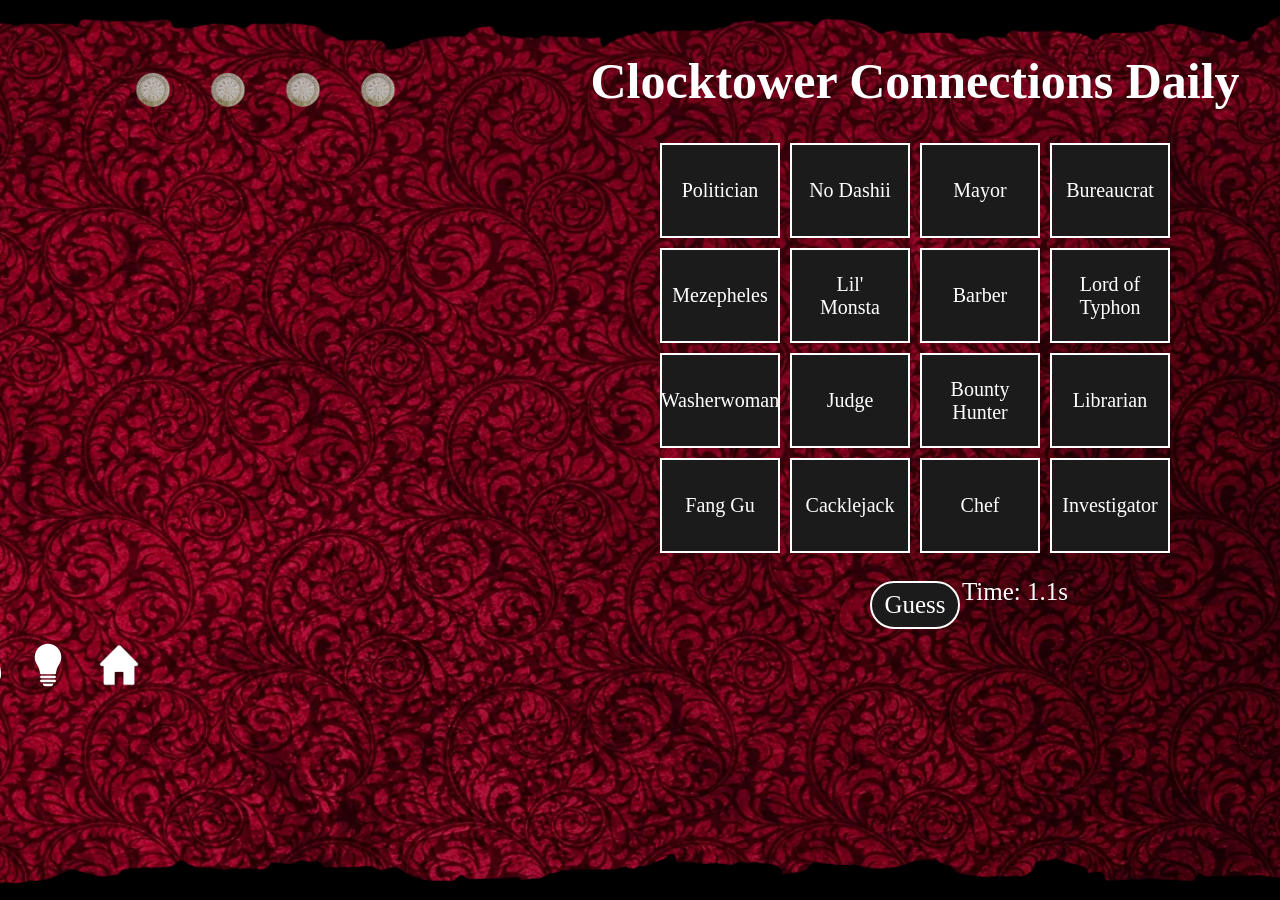
==== dailyBotc.html @ bf7f17e1 "First Commit" ====
<!DOCTYPE html>
<html lang="en">
<head>
    <link rel="stylesheet" href="https://use.typekit.net/efc5xfu.css">
    <link rel="stylesheet" href="styleBotc.css"> 
<meta charset="UTF-8">
<title>Connections Game</title>

</head>
<body>

<div class="container">


    <div class="image-panel">
        <img id="preview" src="" alt="Hover a word" />
        
    </div>

    <!-- 🎮 Game -->
    <div class="game">
        <h1>Clocktower Connections Daily</h1>


        <div class="grid" id="grid"></div>

        <br>
        <button class="btn" id="submitBtn" onclick="submitGuess()">Guess</button>
        <p id="message"></p>
        <div id="results"></div>
        
    </div>

    <div class="hp">
      <p id="lives"></p>
    </div>

        <div class="navbar">
      <a href="./dailyBotc.html">
        <img src="./imgsskong/01_icon_calenr.png" alt="imgnot alalable?!" class="icon" title="Daily">
      </a>
      <a href="./freeplayBotc.html">
      <img src="./imgsskong/03_icon_controller.png" alt="imgnot alalable?!" class="icon" title="Freeplay">
      </a>
      <img src="./imgsskong/04_icon_hint.png" alt="imgnot alalable?!" class="icon" title="Lose 2 Lives, Get a Hint" onclick="useHint()">
      <a href="./hubworld.html">
      <img src="./imgsskong/07_home.png" alt="imgnot alalable?!" class="icon" title="Back to the Hub">
      </a>
    </div>


    <div class="desc">
      <div class="caption" id="caption"></div>
      <p id="description"></p>
    </div>

    <div class="timer">
      <p id="timer">Time Elapsed: 0.0s</p>
    </div>
</div>

</body>

<script src="data/wordsBotc.js"></script>
<script>
// ========================================
// DAILY CATEGORY GENERATION
// ========================================

let activeGroups = {};
let activeCategoryObjects = [];

const dailySeed = getDailySeed();

// Pick one category from each color pool

const chosenCategories = [

    yellowCategories[
        Math.floor(
            seededRandom(dailySeed + 1) *
            yellowCategories.length
        )
    ],

    greenCategories[
        Math.floor(
            seededRandom(dailySeed + 2) *
            greenCategories.length
        )
    ],

    blueCategories[
        Math.floor(
            seededRandom(dailySeed + 3) *
            blueCategories.length
        )
    ],

    purpleCategories[
        Math.floor(
            seededRandom(dailySeed + 4) *
            purpleCategories.length
        )
    ]
];

// Generate active puzzle

chosenCategories.forEach((categoryObj, i) => {

    const selectedWords = getRandomWordsSeeded(
        categoryObj.words,
        4,
        dailySeed + i * 100
    );

    activeGroups[categoryObj.name] = selectedWords;

    activeCategoryObjects.push({
        category: categoryObj,
        words: selectedWords
    });
});


// Build board
let allWords = Object.values(activeGroups).flat();
let shuffled = [...allWords]
    .map((w, i) => ({ w, sort: seededRandom(dailySeed + i * 20) }))
    .sort((a, b) => a.sort - b.sort)
    .map(obj => obj.w);
let mistakes = 0;
const maxMistakes = 4;
let selected = [];
let solvedGroups = [];
let revealedHints = [];
const grid = document.getElementById("grid");
const message = document.getElementById("message");
let elapsedTime = 0; // total time already played (ms)
let lastTick = Date.now();
let timerInterval;
let gameOver = false;


function disableSubmit() {
    document.getElementById("submitBtn").disabled = true;
}

function enableSubmit() {
    document.getElementById("submitBtn").disabled = false;
}

function render() {
    grid.innerHTML = "";
    shuffled.forEach(word => {
        const div = document.createElement("div");
        div.className = "word";
        div.innerText = word;
        addHoverEvents(div, word);

        if (selected.includes(word)) {
            div.classList.add("selected");
        }

        div.onclick = () => toggleWord(word);

        grid.appendChild(div);
    });
    document.getElementById("results").innerHTML = "";
}

function toggleWord(word) {

    if (word.includes("|")) return;

    if (selected.includes(word)) {
        selected = selected.filter(w => w !== word);
    } else {
        if (selected.length < 4) {
            selected.push(word);
        }
    }
    renderSolved();
    saveGame();
}

function submitGuess() {
    if (selected.length !== 4) {
        message.innerText = "Select exactly 4 words!";
        return;
    }

    let correct = false;
    let oneAway = false;

    for (let [category, words] of Object.entries(activeGroups)) {
        if (solvedGroups.includes(category)) continue;

        let matchCount = selected.filter(word => words.includes(word)).length;

        if (matchCount === 4) {
            solvedGroups.push(category);

            shuffled = shuffled.map(w => {
                if (words.includes(w)) return w + "|" + category;
                return w;
            });

            message.innerText = category;
            correct = true;

            break;
        }

        if (matchCount === 3) {
            oneAway = true;
        }
    }

    if (!correct) {
        mistakes++;
        updateLives();

if (mistakes >= maxMistakes) {
    gameOver = true;
    clearInterval(timerInterval);
    revealAll();
    message.innerText = "";
    stopTimer();
    disableSubmit();
    saveGame();
    return;
}

        if (oneAway) {
            message.innerText = "One away!";
        } else {
            message.innerText = "Nope!";
        }

    }

    selected = [];
    renderSolved();
    saveGame();
if (solvedGroups.length === 4) {
    gameOver = true;
    clearInterval(timerInterval);
    message.innerText = category;
    stopTimer();
    disableSubmit();
    saveGame();
}
}

function renderSolved() {
    grid.innerHTML = "";

    shuffled.forEach(item => {
        let [word, category] = item.split("|");

        const div = document.createElement("div");
        div.innerText = word;
        div.className = "word";
        addHoverEvents(div, word);

        if (category) {
            // ✅ Already solved → colored + NOT clickable
            const categoryObj = activeCategoryObjects.find(
                obj => obj.category.name === category
            );

            div.classList.add(
                "solved",
                categoryObj.category.color
            );    
        } else {
            // 🟦 Still playable
            if (selected.includes(word)) {
                div.classList.add("selected");
            }

            div.onclick = () => toggleWord(word);
        }

        grid.appendChild(div);
    });
}

function updateLives() {
    const livesText = document.getElementById("lives");
    livesText.innerHTML = "";

    let remaining = maxMistakes - mistakes;

    for (let i = 0; i < maxMistakes; i++) {
        const img = document.createElement("img");

        if (i < remaining) {
            img.src = "./imgBotc/100-Life_Token_Front.png";
        } else {
            img.src = "./imgBotc/100-Life_Token_BAck.png";
        }

        img.style.width = "55px";
        img.style.margin = "10px";

        livesText.appendChild(img);
    }
}

function addHoverEvents(div, word) {
    div.onmouseenter = () => {
        const img = document.getElementById("preview");
        const caption = document.getElementById("caption");
        const description = document.getElementById("description");

        if (wordData[word]) {
            img.src = wordData[word].image;
            img.style.display = "block";

            caption.innerText = word;
            description.innerText = wordData[word].description;
        } else {
            img.style.display = "none";

            caption.innerText = word;
            description.innerText = "No description available.";
        }
    };

    div.onmouseleave = () => {
        const img = document.getElementById("preview");
        const caption = document.getElementById("caption");
        const description = document.getElementById("description");

        img.style.display = "none";
        img.src = "";

        caption.innerText = "";
        description.innerText = "";
    };
}

function revealAll() {
    const resultsDiv = document.getElementById("results");


    const categories = Object.keys(activeGroups);
    // Container for one-line layout
    const container = document.createElement("div");
    container.style.display = "flex";
    container.style.gap = "10px";
    container.style.flexWrap = "wrap";
    container.style.justifyContent = "center";

    categories.forEach((category, index) => {
        const words = activeGroups[category];

        // Reveal tiles visually
        shuffled = shuffled.map(w => {
            if (words.includes(w) && !w.includes("|")) {
                return w + "|" + category;
            }
            return w;
        });

        // 🎨 Create colored label (no word list)
        const span = document.createElement("span");
        const categoryObj = activeCategoryObjects.find(
            obj => obj.category.name === category
        );

        span.classList.add(
            "result-item",
            categoryObj.category.color
        );
        span.innerText = category;

        container.appendChild(span);
    });

    resultsDiv.appendChild(container);

    renderSolved();
}

function startTimer() {
    // Prevent multiple intervals
    if (timerInterval) return;

    lastTick = Date.now();

    timerInterval = setInterval(() => {
        const now = Date.now();
        elapsedTime += (now - lastTick);
        lastTick = now;

        document.getElementById("timer").innerText =
            "Time: " + (elapsedTime / 1000).toFixed(1) + "s";
    }, 100);
}

function stopTimer() {
    if (timerInterval) {
        clearInterval(timerInterval);
        timerInterval = null;
    }
}

if (!loadGame()) {
    elapsedTime = 0;
    updateLives();
    enableSubmit();
    render();

}

// Only start timer if game is active
if (!gameOver) {
    startTimer();
    enableSubmit();
} else {
    // Show final frozen time
    disableSubmit();
    document.getElementById("timer").innerText =
        "Time: " + (elapsedTime / 1000).toFixed(1) + "s";
}

window.addEventListener("beforeunload", saveGame);
//daily functionality


function seededRandom(seed) {
    let x = Math.sin(seed) * 100000;
    return x - Math.floor(x);
}

function getDailySeed() {
    const today = new Date();
    return parseInt(
        today.getFullYear().toString() +
        (today.getMonth() + 2).toString().padStart(2, "0") +
        today.getDate().toString().padStart(2, "0")
    );
}

function getRandomItemSeeded(obj, seed) {
    const keys = Object.keys(obj);
    const index = Math.floor(seededRandom(seed) * keys.length);
    return { category: keys[index], words: obj[keys[index]] };
}

function getRandomWordsSeeded(array, count, seed) {
        return [...array]
        .map((value, i) => ({ value, sort: seededRandom(seed + i) }))
        .sort((a, b) => a.sort - b.sort)
        .map(obj => obj.value)
        .slice(0, count);
}

function useHint() {

    // 🚫 Don't allow hints after game over
    if (gameOver) return;

    // Get unsolved + unhindered categories
    const availableCategories = Object.keys(activeGroups).filter(category =>
        !solvedGroups.includes(category) &&
        !revealedHints.includes(category)
    );

    // No more hints available
    if (availableCategories.length === 0) {
        message.innerText = "No hints remaining!";
        return;
    }

    // ❤️ Lose one life
    mistakes++;
    mistakes++;
    updateLives();

    // 💀 Game over if out of lives
    if (mistakes >= maxMistakes) {
        gameOver = true;
        clearInterval(timerInterval);

        revealAll();
        message.innerText = "U stupid or sumfin?";

        return;
    }

    // 🎲 Pick random category
    const randomCategory =
        availableCategories[
            Math.floor(Math.random() * availableCategories.length)
        ];

    revealedHints.push(randomCategory);

    message.innerText = "Hint: " + randomCategory;
}


function getSaveKey() {
    return "connectionsBotc_" + getDailySeed();
}

function saveGame() {
    const state = {
        mistakes,
        solvedGroups,
        shuffled,
        selected,
        gameOver,
        elapsedTime // ✅ save this instead
    };

    localStorage.setItem(getSaveKey(), JSON.stringify(state));
}

function loadGame() {
    const saved = localStorage.getItem(getSaveKey());
    if (!saved) return false;

    const state = JSON.parse(saved);

    mistakes = state.mistakes;
    solvedGroups = state.solvedGroups;
    shuffled = state.shuffled;
    selected = state.selected || [];
    gameOver = state.gameOver || false;
    elapsedTime = state.elapsedTime || 0;

    updateLives();
    renderSolved();

    // Show current time immediately
    document.getElementById("timer").innerText =
        "Time: " + (elapsedTime / 1000).toFixed(1) + "s";

    return true;
}


</script>

</body>
</html>
---- styleBotc.css ----
body {
        font-family: Arial, sans-serif;
        text-align: center;
        background-color: black;
        background-image: url("./imgBotc/any-decent-sources-for-clean-app-backgrounds-v0-ysfkqq0bojze1.webp");
        background-size: cover;        /* fills screen */
        background-position: center;   /* keeps it centered */
        background-repeat: no-repeat;  /* no tiling */
        background-attachment: fixed;  /* subtle parallax effect */
          font-size: 19px ;
  font-family: "Dumbledor 1", serif;
            }
    .grid {
        display: grid;
        grid-template-columns: repeat(4, 120px);
        gap: 10px;
        justify-content: center;
    }
.word {
    padding: 13px;
    height: 65px;
    border: 2px solid #ffffff;
    cursor: pointer;
    user-select: none;
    font-size: 20px;
    background-color: rgb(27, 27, 27);

    display: flex;
    align-items: center;
    justify-content: center;
    text-align: center;
}
    .selected {
        background-color: rgb(145, 145, 145);
    }
    .solved {
        color: white;
        font-weight: bold;
    }
    .group1 { background-color: #246fa8; }
    .group2 { background-color: #bcb900; }
    .group3 { background-color: #0f9600; }
    .group4 { background-color: #7f176e; }

    .container {
    display: flex;
    justify-content: center;
    align-items: flex-start;
    gap: 40px;
    padding: 20px;
}

.image-panel {
    height: 440px;
    place-items: center;
    background-color: rgba(27, 27, 27, 0);
    margin-top: 84px;
    margin-left: -750px;
    z-index: -1;
}

.image-panel img {
    width: auto;
    height: 440px;
    object-fit: cover;
    border: 0px ;
    padding: 5px;
    display: none;

}

.game {
  margin-top: -10px;
  margin-left: 550px;
  position: absolute;
  color: white;
  font-size: 25px ;
  font-family: "Dumbledor 1", serif;
  font-weight: 400;
  font-style: normal;
  
}

.timer {
  position: absolute;
  margin-left: 750px;
  margin-top: 525px;
  color: white;
  font-weight: bold;
  font-family: "Dumbledor 1", serif;
  font-weight: 400;
  font-style: normal;
  font-size: 25px;
}

.desc {
  position: absolute;
  margin-left: -750px;
  margin-top: 500px;
  color: white;
  font-weight: bold;
  font-family: "Dumbledor 1", serif;
  font-weight: 400;
  font-style: normal;
  font-size: 25px;
}

.caption {
  font-weight: 500;
  font-style: normal;
  font-size: 25px;
}

.hp {
  position: absolute;
  margin-left: -750px;
  margin-top: 0px;
  color: white;
  font-weight: bold;
  font-family: "Dumbledor 1", serif;
  font-weight: 400;
  font-style: normal;
  font-size: 25px;
}

.icon{
  width: auto;
  height: 50px;
}

.navbar{
  display: flex;
  flex-direction: row;
  justify-content: space-evenly;
  width: 300px;
  position: absolute;
  margin-left: -1250px;
  margin-top: 612px;
}

.result-item {
    padding: 8px 12px;
    border-radius: 999px; 
    color: white;
    font-weight: bold;
    white-space: nowrap;
}

.btn {
    padding: 8px 12px;
    color: white;
    font-weight: bold;
    white-space: nowrap;
    background-color: rgb(27, 27, 27);
    border: 2px solid #ffffff;
    cursor: pointer;
    border-radius: 999px;
      font-family: "Dumbledor 1", serif;
  font-weight: 400;
  font-style: normal;
    font-size: 25px;
}

.yellow {
    background-color: #486ea3;
}

.green {
    background-color: #b9b83c;
}

.blue {
    background-color: #4e932b;
}

.purple {
    background-color: #70246a;
}
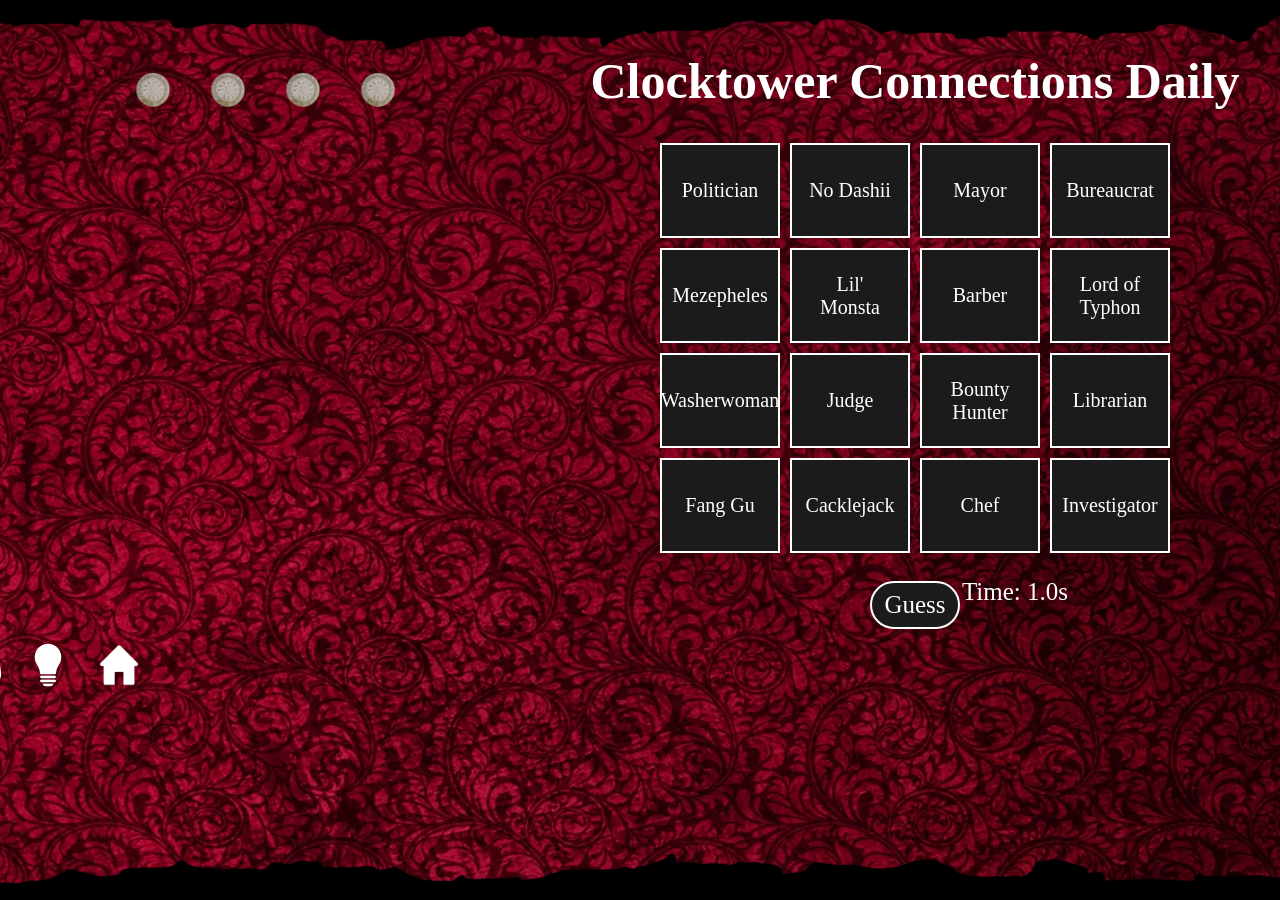
==== commit 98676ec8: "favicon" ====
--- a/dailyBotc.html
+++ b/dailyBotc.html
@@ -5,7 +5,7 @@
     <link rel="stylesheet" href="styleBotc.css"> 
 <meta charset="UTF-8">
 <title>Connections Game</title>
-
+<link rel="icon" type="image/x-icon" href="./imgsskong/favicon3.ico">
 </head>
 <body>
 
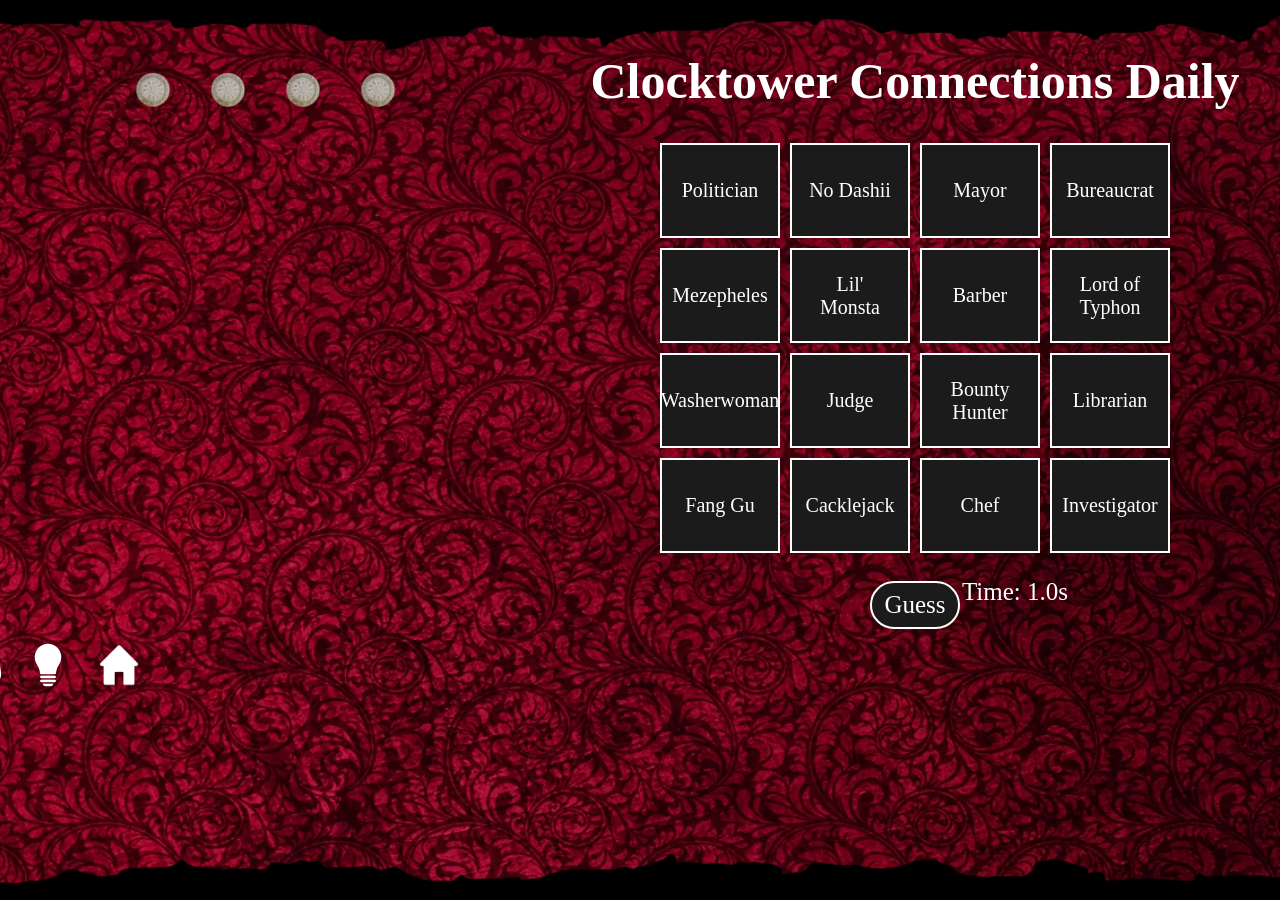
==== commit b148f976: "filenamefix" ====
--- a/dailyBotc.html
+++ b/dailyBotc.html
@@ -43,7 +43,7 @@
       <img src="./imgsskong/03_icon_controller.png" alt="imgnot alalable?!" class="icon" title="Freeplay">
       </a>
       <img src="./imgsskong/04_icon_hint.png" alt="imgnot alalable?!" class="icon" title="Lose 2 Lives, Get a Hint" onclick="useHint()">
-      <a href="./hubworld.html">
+      <a href="./index.html">
       <img src="./imgsskong/07_home.png" alt="imgnot alalable?!" class="icon" title="Back to the Hub">
       </a>
     </div>
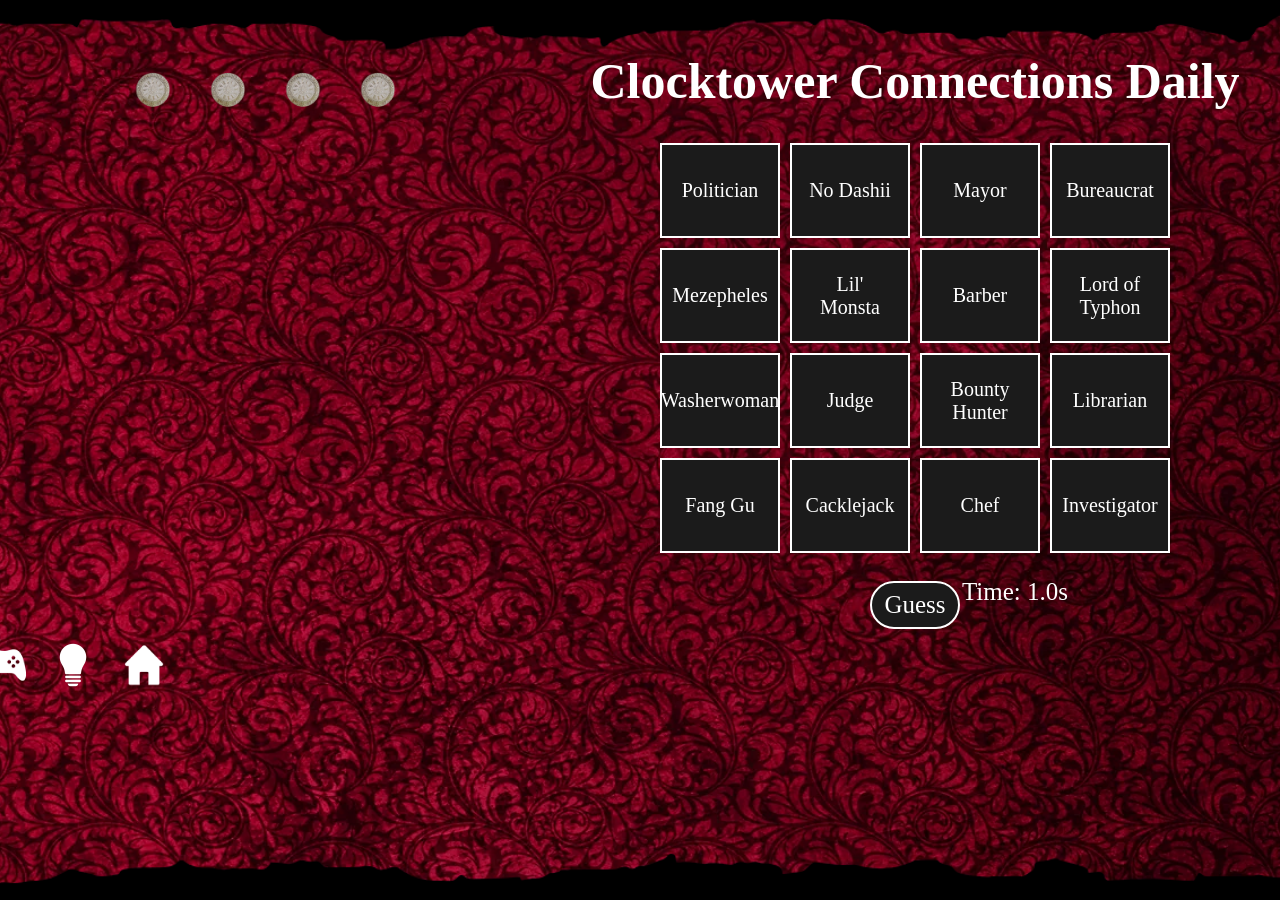
==== commit 4610e878: "typofix" ====
--- a/dailyBotc.html
+++ b/dailyBotc.html
@@ -4,7 +4,7 @@
     <link rel="stylesheet" href="https://use.typekit.net/efc5xfu.css">
     <link rel="stylesheet" href="styleBotc.css"> 
 <meta charset="UTF-8">
-<title>Connections Game</title>
+<title>Daily Blood on the Clocktower Connections</title>
 <link rel="icon" type="image/x-icon" href="./imgsskong/favicon3.ico">
 </head>
 <body>
--- a/styleBotc.css
+++ b/styleBotc.css
@@ -135,7 +135,7 @@
   justify-content: space-evenly;
   width: 300px;
   position: absolute;
-  margin-left: -1250px;
+  margin-left: -1200px;
   margin-top: 612px;
 }
 
